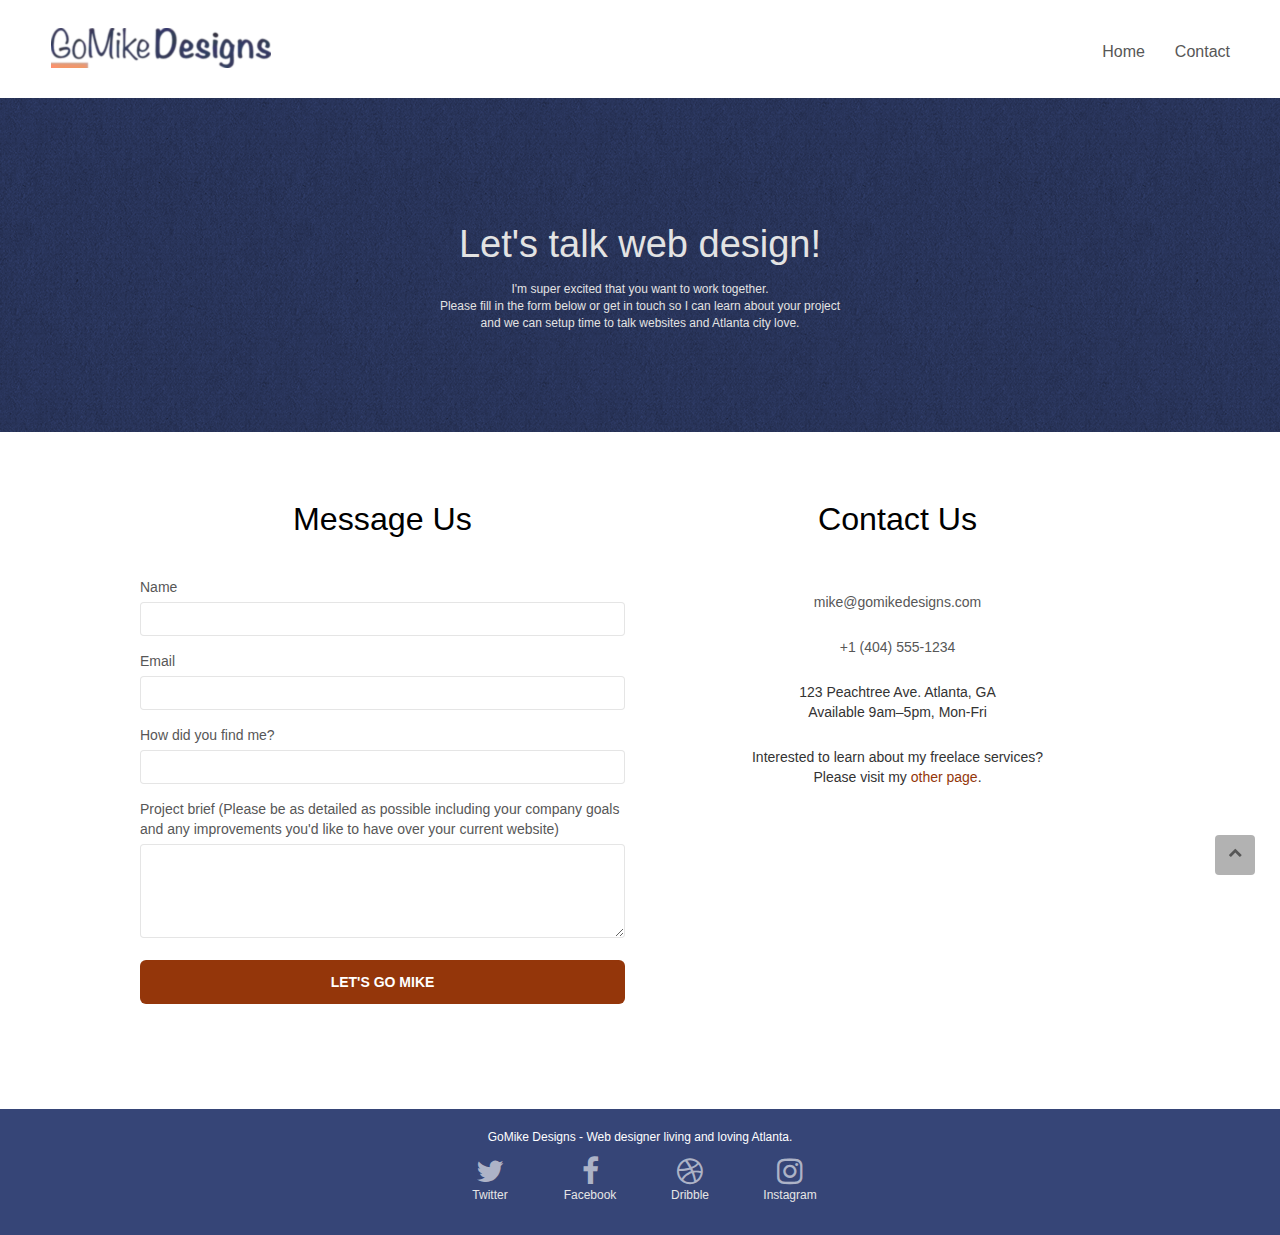
==== contact.html @ e88b7d83 "lazy image" ====
<!doctype html>
<html lang="en">

<head>
  <meta charset="utf-8">
  <meta name="description" content="I'm Mike and your should hire me to build your website">
  <meta name="viewport" content="width=device-width, initial-scale=1.0, viewport-fit=cover">
  <link rel="stylesheet" href="./css/bootstrap.min.css">
  <link rel="stylesheet" href="style.css">
  <link rel="stylesheet preload prefetch" href="./css/font.css" as="style" crossorigin="anonymous">
  <link rel="stylesheet preload prefetch" href="./css/line.css" as="style" crossorigin="anonymous">
  <link rel="shortcut icon" type="image/png" href="favicon.jpg">
  <title>GoMikeDesigns | Contact</title>
</head>

<body>
  <!-- Main container -->
  <main class="page-container">

    <!-- bloc-0 -->
    <nav class="bloc bgc-white l-bloc ">
      <div class="bloc-sm">
        <nav class="navbar row">
          <div class="navbar-header">
            <a class="navbar-brand" href="index.html"><img src="img/atlantawebdesignlogo.webp "
                alt="go mike designe logo" height="40" width="220" /></a>
            <button type="button" class="toggle" aria-label="toggle navigation" data-toggle="collapse"
              data-target=".navbar-1">
              <span class="fa fa-bars"></span>
            </button>
          </div>
          <div class="collapse navbar-collapse navbar-1">
            <ul class=" nav navbar-nav">
              <li>
                <a href="index.html">Home</a>
              </li>
              <li>
                <a href="contact.html">Contact</a>
              </li>
            </ul>
          </div>
        </nav>
      </div>
    </nav>
    <!-- bloc-0 END -->

    <!-- bloc-6 -->
    <header class="bloc bg-dots-bg bg-repeat bgc-dark-slate-blue d-bloc bloc-bg-texture texture-paper">
      <div class="container bloc-lg">
        <div class="row">
          <div class="col-sm-12">
            <h1 class="text-center hero-bloc-text tc-white">Let's talk web design!</h1>
            <p class="text-center mg-lg tc-white tight-width-whitespace">
              I'm super excited that you want to work together.<br>Please fill in the form below or get in touch so I
              can learn about your project <br>and we can setup time to talk websites and Atlanta city love.</p>
          </div>
        </div>
      </div>
    </header>
    <!-- bloc-6 END -->

    <!-- bloc-7 -->
    <div class="bloc bgc-white">
      <div class="container bloc-lg">
        <div class="row">
          <div class="col-sm-6">
            <h2 class="title-contact t-margin">Message Us</h2>
            <form>
              <div class="form-group">
                <label for="name">Name</label>
                <input id="name" class="form-control" required />
              </div>
              <div class="form-group">
                <label for="email">
                  Email
                </label>
                <input id="email" class="form-control" type="email" required />
              </div>
              <div class="form-group">
                <label for="find_me">
                  How did you find me?
                </label>
                <input class="form-control" required id="find_me" />
              </div>
              <div class="form-group">
                <label for="message">
                  Project brief (Please be as detailed as possible including your company goals and
                  any improvements you'd like to have over your current website)
                </label>
                <textarea id="message" class="form-control" rows="4" cols="50" required></textarea>
              </div>
              <button class="btn btn-lg btn-block cta-hero btn-atomic-tangerine" type="submit">
                Let's go Mike</button>
            </form>
          </div>
          <div class="col-sm-6">
            <h2 class="title-contact">Contact Us</h2>
            <ul class="list-contact">
              <li><a href="mailto:mike@gomikedesigns.com">mike@gomikedesigns.com</a></li>
              <li><a href="tel:+1(404)555-1234">+1 (404) 555-1234</a></li>
              <li>123 Peachtree Ave. Atlanta,
                GA<br>Available 9am–5pm, Mon-Fri</li>
              <li>Interested to learn about my freelace services?
                <br>Please visit my <a class="ltc-atomic-tangerine" href="index.html">other page</a>.
              </li>
            </ul>
          </div>
        </div>
      </div>
    </div>
    <!-- bloc-7 END -->

    <!-- ScrollToTop Button -->
    <a class="btn btn-d scrollToTop" onclick="scrollToTarget('1')">
      <i class="fa fa-chevron-up"></i></a>
    <!-- ScrollToTop Button END-->


    <!-- Footer - bloc-8 -->
    <footer class="bloc bgc-dark-slate-blue d-bloc">
      <div class="container bloc-sm">
        <div class="row">
          <div class="col-sm-12">
            <p class="text-center white">
              GoMike Designs - Web designer living and loving Atlanta.</p>
            <div class="row row-no-gutters social">
              <div class="col-sm-3">
                <div class="text-center">
                  <a href="twitter.com">
                    <i class="fa fa-twitter icon-md"></i>
                    <p class="link-color">Twitter</p>
                  </a>
                </div>
              </div>
              <div class="col-sm-3">
                <div class="text-center">
                  <a href="facebook.com">
                    <i class="fa fa-facebook icon-md"></i>
                    <p class="link-color">Facebook</p>
                  </a>
                </div>
              </div>
              <div class="col-sm-3">
                <div class="text-center">
                  <a href="dribble.com">
                    <i class="fa fa-dribbble icon-md"></i>
                    <p class="link-color">Dribble</p>
                  </a>
                </div>
              </div>
              <div class="col-sm-3">
                <div class="text-center">
                  <a href="instagram.com">
                    <i class="fa fa-instagram icon-md"></i>
                    <p class="link-color">Instagram</p>
                  </a>
                </div>
              </div>
            </div>
          </div>
        </div>
      </div>
    </footer>
    <!-- Footer - bloc-8 END -->

  </main>
  <!-- Main container END -->
  <script src="./js/jquery.min.js"></script>
  <script src="./js/jquery.touchSwipe.min.js"></script>
  <script src="./js/bootstrap.min.js"></script>
  <script defer src="./js/blocs.js"></script>

</body>

</html>
---- style.css ----
body {
	margin: 0;
	padding: 0;
	background: #fff;
	overflow-x: hidden;
	-webkit-font-smoothing: antialiased;
	-moz-osx-font-smoothing: grayscale;
	height: 100%;
}
a,
button {
	transition: all .3s ease-in-out;
	outline: 0 !important;
}
.bloc {
	width: 100%;
	clear: both;
	background: 50% 50% no-repeat;
	padding: 0 50px;
	-webkit-background-size: cover;
	-moz-background-size: cover;
	-o-background-size: cover;
	background-size: cover;
	position: relative;
}
.bloc .container {
	padding-left: 0;
	padding-right: 0;
}
.bloc-lg {
	padding: 100px 50px;
}
.bloc-md {
	padding: 50px;
}
.bloc-sm {
	padding: 20px 0;
}
.bg-b-edge,
.bg-br-edge,
.bg-center,
.bg-l-edge,
.bg-repeat,
.bg-t-edge {
	-webkit-background-size: auto !important;
	-moz-background-size: auto !important;
	-o-background-size: auto !important;
	background-size: auto !important;
}
.bg-repeat {
	background: repeat;
}
.bg-t-edge {
	background: top no-repeat;
}
.bloc-bg-texture::before {
	content: "";
	background-size: 2px 2px;
	position: absolute;
	top: 0;
	bottom: 0;
	left: 0;
	right: 0;
}
.texture-paper::before {
	background: url(img/texture-paper.webp);
	background-size: 280px 280px;
}
.b-parallax {
	background-attachment: fixed;
}
.d-bloc {
	color: rgba(255, 255, 255, .7);
}
.d-bloc button:hover {
	color: rgba(255, 255, 255, .9);
}
.d-bloc .a-btn,
.d-bloc .navbar a,
.d-bloc .navbar-brand,
.d-bloc a .icon-lg,
.d-bloc a .icon-md,
.d-bloc a .icon-sm,
.d-bloc h1 a,
.d-bloc h2 a,
.d-bloc h3 a,
.d-bloc h4 a,
.d-bloc h5 a,
.d-bloc h6 a,
.d-bloc p a {
	color: rgba(255, 255, 255, .6);
}
.d-bloc .a-btn:hover,
.d-bloc .navbar a:hover,
.d-bloc .navbar-brand:hover,
.d-bloc a:hover .icon-lg,
.d-bloc a:hover .icon-md,
.d-bloc a:hover .icon-sm,
.d-bloc h1 a:hover,
.d-bloc h2 a:hover,
.d-bloc h3 a:hover,
.d-bloc h4 a:hover,
.d-bloc h5 a:hover,
.d-bloc h6 a:hover,
.d-bloc p a:hover {
	color: rgba(255, 255, 255, 1);
}
.d-bloc .navbar-toggle .icon-bar {
	background: rgba(255, 255, 255, 1);
}
.l-bloc {
	color: rgba(0, 0, 0, .5);
}
.l-bloc button:hover {
	color: rgba(0, 0, 0, .7);
}
.l-bloc .a-btn,
.l-bloc .navbar a,
.l-bloc .navbar-brand,
.l-bloc a .icon-lg,
.l-bloc a .icon-md,
.l-bloc a .icon-sm,
.l-bloc h1 a,
.l-bloc h2 a,
.l-bloc h3 a,
.l-bloc h4 a,
.l-bloc h5 a,
.l-bloc h6 a,
.l-bloc p a {
	color: rgba(0, 0, 0, .6);
}
.l-bloc .a-btn:hover,
.l-bloc .navbar a:hover,
.l-bloc .navbar-brand:hover,
.l-bloc a:hover .icon-lg,
.l-bloc a:hover .icon-md,
.l-bloc a:hover .icon-sm,
.l-bloc h1 a:hover,
.l-bloc h2 a:hover,
.l-bloc h3 a:hover,
.l-bloc h4 a:hover,
.l-bloc h5 a:hover,
.l-bloc h6 a:hover,
.l-bloc p a:hover {
	color: rgba(0, 0, 0, 1);
}
.l-bloc .navbar-toggle .icon-bar {
	color: rgba(0, 0, 0, .6);
}
.voffset {
	margin-top: 30px;
}
.voffset-lg {
	margin-top: 80px;
}
.row-no-gutters {
	margin-right: 0;
	margin-left: 0;
}
.row.row-no-gutters > [class*=" col-"],
.row.row-no-gutters > [class^=col-] {
	padding-right: 0;
	padding-left: 0;
}

.navbar {
	margin-bottom: 0;
	z-index: 1;
}
.navbar-brand {
	height: auto;
	padding: 3px 15px;
	font-size: 25px;
	font-weight: 400;
	font-weight: 600;
	line-height: 44px;
}
.navbar-brand img {
	max-height: 200px;
	margin: 0 5px 0 0;
	display: inline;
}
.navbar-brand img[src$=svg] {
	min-width: 100px;
}
.nav-center .navbar-brand img {
	margin: 0;
}
.navbar .nav {
	padding-top: 2px;
	margin-right: -16px;
	float: right;
	z-index: 1;
}
.nav > li {
	float: left;
	margin-top: 4px;
	font-size: 16px;
}
.nav > li a:focus,
.nav > li a:hover {
	background: 0 0;
}

.navbar-toggle:hover {
	background: 0 0 !important;
}
.navbar-toggle .icon-bar {
	background-color: rgba(0, 0, 0, .5);
	width: 26px;
}
@media (min-width: 768px) {
	.site-navigation {
		position: absolute;
		top: 50%;
		right: 20px;
		transform: translate(0, -50%);
		-webkit-transform: translateY(-50%);
	}
	.nav-center {
		text-align: center;
	}
	.nav-center .navbar-header {
		width: 100%;
	}
	.nav-center .nav > li,
	.nav-center .navbar-brand,
	.nav-center .navbar-header {
		float: none;
		display: inline-block;
	}
	.nav-center .site-navigation {
		position: relative;
		width: 100%;
		right: 0;
		margin-right: 0;
		margin-top: 20px;
	}
}
.nav > li > .dropdown a {
	background: 0 0 !important;
	display: block;
	padding: 14px 15px;
}
.mg-md {
	margin-top: 10px;
	margin-bottom: 20px;
}
.mg-lg {
	margin-top: 10px;
	margin-bottom: 40px;
}
.btn {
	margin: 0 5px 5px 0;
}
.btn-d,
.btn-d:focus,
.btn-d:hover {
	color: #fff;
	background: rgba(0, 0, 0, .3);
}
button {
	outline: 0 !important;
}
.btn-rd {
	border-radius: 40px;
}
.btn-clean {
	border: 1px solid rgba(0, 0, 0, .08);
	border-bottom-color: rgba(0, 0, 0, .1);
	text-shadow: 0 1px 0 rgba(0, 0, 1, .1);
	box-shadow: 0 1px 3px rgba(0, 0, 1, .25), inset 0 1px 0 0 rgba(255, 255, 255, .15);
}
.icon-md {
	font-size: 30px !important;
}
.icon-lg {
	font-size: 60px !important;
}
.sm-shadow {
	text-shadow: 0 1px 2px rgba(0, 0, 0, .3);
}
.form-control {
	border-color: rgba(0, 0, 0, .1);
	box-shadow: none;
}
.scrollToTop {
	width: 40px;
	height: 40px;
	position: fixed;
	bottom: 20px;
	right: 20px;
	opacity: 1;
	z-index: 500;
	transition: all .3s ease-in-out;
}
.scrollToTop span {
	margin-top: 6px;
}
a[data-lightbox] {
	position: relative;
	display: block;
	text-align: center;
}
a[data-lightbox]:hover::before {
	content: "+";
	font-family: HelveticaNeue-Light, "Helvetica Neue Light", "Helvetica Neue", Helvetica, Arial;
	font-size: 32px;
	width: 50px;
	height: 50px;
	line-height: 50px;
	margin-left: -25px;
	border-radius: 50%;
	background: rgba(0, 0, 0, .6);
	color: #fff;
	font-weight: 100;
	z-index: 1;
	position: absolute;
	top: 50%;
	transform: translateY(-50%);
	-webkit-transform: translateY(-50%);
}
a[data-lightbox]:hover img {
	opacity: .6;
	-webkit-animation-fill-mode: none;
	animation-fill-mode: none;
}
.lightbox-caption {
	padding: 20px;
	color: #fff;
	background: rgba(0, 0, 0, .5);
	position: absolute;
	left: 15px;
	right: 15px;
	bottom: 0px;
}

.snapshot-lb .lightbox-caption {
	padding: 0;
	color: rgba(0, 0, 0, .5);
	background: 0 0;
	text-align: center;
}
.btn,
a,
h1,
h2,
h3,
h4,
h5,
h6,
label,
p {
	font-family: helvetica;
	font-weight: 400;
	color: #575757 !important;
}
.container {
	max-width: 1000px;
}
.hero-bloc-text {
	font-size: 38px;
}
p {
	font-size: 12px;
}
.tight-width-whitespace {
	max-width: 600px;
	margin: auto auto auto auto;
}
.h1 {
	font-size: 20px;
	font-family: "Open Sans";
}
.cta-hero {
	margin-top: 22px;
	color: #fff !important;
	text-transform: uppercase;
	padding: 12px 28px 12px 28px;
	font-size: 1em;
	font-weight: 700;
}
.social {
	max-width: 400px;
	margin: auto auto auto auto;
}
h2 {
	line-height: 1.4em;
	color: #000 !important;
	font-size: 2.3em;
}
.mrg-bloc {
	margin: 50px 0px;
}
.title-img {
	font-size: 15px;
	text-transform: uppercase;
	font-weight: 700;
	color: #333 !important;
}
.med-width-whitespace {
	max-width: 800px;
	margin: 50px auto auto auto;
	box-shadow: 0 0 0 #000;
}
h1 {
	color: #333 !important;
}
.icons {
	margin-bottom: 14px;
	margin-top: 24px;
}
.white {
	color: #fff !important;
}
.portfolio-thumb {
	margin-bottom: 24px;
}
.portfolio-row {
	margin-bottom: 44px;
	margin-top: 50px;
}
.black-background {
	background-color: rgba(35, 31, 32, .7);
	padding: 40px 40px 40px 40px;
}
.bold-link {
	font-weight: 900;
	text-decoration: underline !important;
}
.service-header {
	font-size: 15px;
	font-weight: 700;
	text-transform: uppercase;
}
.bgc-white {
	background-color: #fff;
}
.bgc-dark-slate-blue {
	background-color: #364577;
}
.bgc-atomic-tangerine {
	background-color: #94360a;
}
.tc-white {
	color: #e3e3e3 !important;
	line-height: 1.4em;
}
.btn-atomic-tangerine {
	background: #94360a;
	color: #fff !important;
}
.btn-atomic-tangerine:hover {
	background: #c27956 !important;
	color: #fff !important;
}
.ltc-white {
	color: #fff !important;
}
.ltc-white:hover {
	color: #ccc !important;
}
.ltc-atomic-tangerine {
	color: #94360a !important;
}
.ltc-atomic-tangerine:hover {
	color: #c27956 !important;
}
.icon-dark-slate-blue {
	color: #364577 !important;
	border-color: #364577 !important;
}
.bg-dots-bg {
	background-image: url(img/dots-bg.webp);
}
.bg-lines-h2-bg {
	background-image: url(img/lines-h2-bg.webp);
}
.bg-atlanta-20made-20sign {
	background-image: url(img/atlanta-made-sign.webp);
}
.bg-atlanta-20made-20sign-20orange {
	background-image: url(img/atlanta-made-sign-orange_1.webp);
}
@media (max-width: 1024px) {
	.bloc {
		padding-left: 20px;
		padding-right: 20px;
	}
}
@media (max-width: 992px) and (min-width: 768px) {
	.navbar .nav {
		max-width: 80%;
	}
	.nav-center.navbar .nav {
		max-width: 100%;
	}
}
@media only screen and (min-width: 768px) and (max-width: 1024px) and (orientation: landscape) {
	.b-parallax {
		background-attachment: scroll;
	}
}
@media only screen and (min-width: 1024px) and (max-width: 1366px) and (-webkit-min-pixel-ratio: 1.5) {
	.b-parallax {
		background-attachment: scroll;
	}
}
@media (max-width: 991px) {
	.container {
		width: 100%;
	}
	.b-parallax {
		background-attachment: scroll;
	}
	#hero-bloc,
	.page-container {
		overflow-x: hidden;
		position: relative;
	}
	.bloc-group,
	.bloc-group .bloc {
		display: block;
		width: 100%;
	}
}
@media (max-width: 767px) {
	.page-container {
		overflow-x: hidden;
		position: relative;
	}
	h1,
	h2,
	h3,
	h4,
	h5,
	h6,
	p {
		padding-left: 10px !important;
		padding-right: 10px !important;
	}
	.b-parallax {
		background-attachment: scroll;
	}
	.navbar .nav {
		padding-top: 0;
		border-top: 1px solid rgba(0, 0, 0, .2);
		float: none !important;
	}
	.navbar.row {
		margin-left: 0;
		margin-right: 0;
	}
	.site-navigation {
		position: inherit;
		transform: none;
		-webkit-transform: none;
		-ms-transform: none;
	}
	.nav > li {
		margin-top: 0;
		border-bottom: 1px solid rgba(0, 0, 0, .1);
		background: rgba(0, 0, 0, .05);
		text-align: left;
		padding-left: 15px;
		width: 100%;
	}
	.nav > li:hover {
		background: rgba(0, 0, 0, .08);
	}
	#hero-bloc .navbar .nav {
		background: rgba(0, 0, 0, .8);
	}
	#hero-bloc .navbar .nav a {
		color: rgba(255, 255, 255, .6);
	}
	.hero {
		padding: 50px 0;
	}
	.hero-nav {
		left: -1px;
		right: -1px;
	}
	.navbar-collapse {
		padding: 0;
		overflow-x: hidden;
		-webkit-box-shadow: none;
		box-shadow: none;
	}
	.navbar-brand img {
		max-height: 40px;
		width: auto;
	}
	.bloc {
		padding-left: 0;
		padding-right: 0;
	}
	.bloc-lg {
		padding: 40px 0;
	}
	.bloc-md,
	.bloc-sm {
		padding-left: 0;
		padding-right: 0;
	}
	.a-block {
		padding: 0 10px;
	}
	.voffset {
		margin-top: 5px;
	}
	.voffset-md {
		margin-top: 20px;
	}
	.voffset-lg {
		margin-top: 30px;
	}
	form {
		padding: 5px;
	}
}
@media (max-width: 400px) {
	.bloc {
		padding-left: 0;
		padding-right: 0;
	}
}
@media (max-width: 767px) {
	.social {
		display: flex;
		justify-content: center;
		align-items: center;
	}
}
.link-color {
	color: #e6e6e6 !important;
}
blockquote {
	color: #333 !important;
	font-size: 15px;
	font-style: italic;
	line-height: 26px;
	width: 85%;
	margin: 0 auto;
	display: block;
	max-width: 565px;
}
.size-txt {
	font-size: 15px;
}
.center-img {
	margin: auto;
}
.txt_edit {
	font-size: 22px;
	font-weight: 500;
	color: #c8cbe5 !important;
}
.txt_size {
	font-size: 22px;
	font-weight: 500;
	color: #575757 !important;
}
.p-size {
	font-size: 22px !important;
	color: #a2acd2 !important;
}
.next-lightbox {
	padding: 3px 5px 3px 7px;
	right: 25px;
}
.prev-lightbox {
	padding: 3px 5px 3px 7px;
	left: 25px;
}
.next-lightbox,
.prev-lightbox {
	font-size: 20px;
	color: rgba(255, 255, 255, .9);
	background: rgba(0, 0, 0, .5);
	transition: all .2s ease-in-out;
	position: absolute;
	top: 45%;
	z-index: 1;
	opacity: 0.4;
}
.close-lightbox {
	color: #fff;
	font-size: 30px;
	position: absolute;
	top: 20px;
	right: 20px;
	z-index: 20;
	background: rgba(0, 0, 0, .5);
	border: none;
	line-height: 30px;
	opacity: 0.3;
}
#lightbox-modal .modal-dialog img {
	max-height: 90vh;
	margin: 0 auto;
}
.close-lightbox:hover,
.next-lightbox:hover,
.prev-lightbox:hover {
	opacity: 1.0;
	color: #fff;
}
.snapshot-lb .modal-body {
	padding-bottom: 45px;
}
#lightbox-modal .modal-dialog {
	width: 90%;
	max-width: 900px;
	margin: 0 auto 0;
}
.list-contact {
	list-style: none;
	padding-left: 0px;
	text-align: center;
}
.list-contact li {
	margin: 25px;
}
.title-contact {
	text-align: center;
}
@media (min-width: 767px) {
	.title-contact {
		margin-top: -35px;
		padding-bottom: 25px;
	}
	.toggle {
		display: none;
	}
}
@media (max-width: 767px) {
	.t-margin {
		margin-top: 0;
	}
	.card-margin {
		margin-bottom: 44px;
	}
}
.toggle {
	margin: 10px 10px 0 0;
	font-size: 25px;
	position: relative;
	float: right;
	margin-right: 15px;
	background-color: transparent;
	border: none;
}
---- css/font.css ----
@font-face {
	font-family: 'FontAwesome';
	src: url('../fonts/fontawesome-webfont.eot?v=4.7.0');
	src: url('../fonts/fontawesome-webfont.eot?#iefix&v=4.7.0') format('embedded-opentype'),
		url('../fonts/fontawesome-webfont.woff2?v=4.7.0') format('woff2'),
		url('../fonts/fontawesome-webfont.woff?v=4.7.0') format('woff'),
		url('../fonts/fontawesome-webfont.ttf?v=4.7.0') format('truetype'),
		url('../fonts/fontawesome-webfont.svg?v=4.7.0#fontawesomeregular') format('svg');
	font-weight: normal;
	font-style: normal;
	font-display: swap;
}
.fa {
	display: inline-block;
	font: normal normal normal 14px/1 FontAwesome;
	font-size: inherit;
	text-rendering: auto;
	-webkit-font-smoothing: antialiased;
	-moz-osx-font-smoothing: grayscale;
}

.fa-twitter-square:before {
	content: "\f081";
}
.fa-chevron-up:before {
	content: "\f077";
}

.fa-facebook-square:before {
	content: "\f082";
}
.fa-facebook-f:before,
.fa-facebook:before {
	content: "\f09a";
}
.fa-facebook-official:before {
	content: "\f230";
}
.fa-twitter:before {
	content: "\f099";
}
.fa-dribbble:before {
	content: "\f17d";
}
.fa-instagram:before {
	content: "\f16d";
}
.fa-chevron-left:before {
	content: "\f053";
}

.fa-chevron-right:before {
	content: "\f054";
}
.fa-bars:before {
	content: "\f0c9";
}
---- css/line.css ----
@font-face {
	font-family: et-line;
	src: url(../fonts/et-line.eot);
	src: url(../fonts/et-line.eot?#iefix) format('embedded-opentype'), url(../fonts/et-line.woff) format('woff'),
		url(../fonts/et-line.ttf) format('truetype'), url(../fonts/et-line.svg#et-line) format('svg');
	font-weight: 400;
	font-style: normal;
	font-display: swap;
}
.et-icon-browser:before {
	content: "\e00c";
}
.et-icon-presentation:before {
	content: "\e00e";
}
.et-icon-edit:before {
	content: "\e01c";
}
.et-icon-edit,
.et-icon-browser,
.et-icon-presentation {
	font-family: et-line;
	font-style: normal;
	font-weight: 400;
	font-variant: normal;
	text-transform: none;
	line-height: 1;
	-webkit-font-smoothing: antialiased;
	-moz-osx-font-smoothing: grayscale;
	display: inline-block;
}
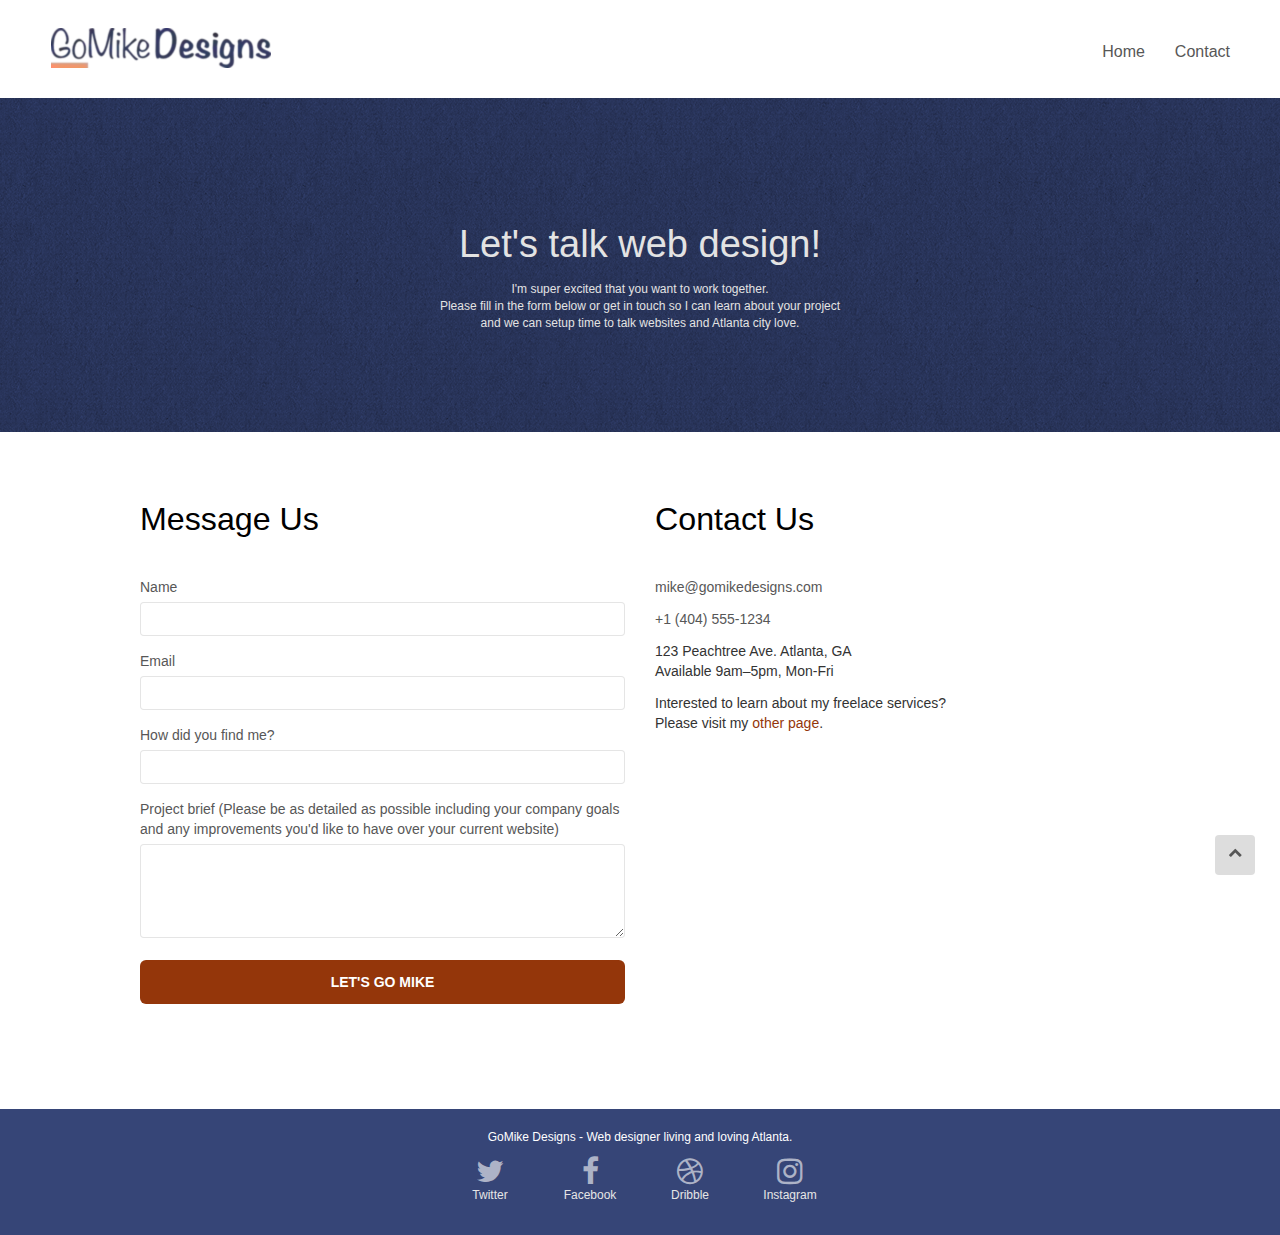
==== commit 1fabb004: "minify css" ====
--- a/contact.html
+++ b/contact.html
@@ -6,7 +6,7 @@
   <meta name="description" content="I'm Mike and your should hire me to build your website">
   <meta name="viewport" content="width=device-width, initial-scale=1.0, viewport-fit=cover">
   <link rel="stylesheet" href="./css/bootstrap.min.css">
-  <link rel="stylesheet" href="style.css">
+  <link rel="stylesheet" href="style.min.css">
   <link rel="stylesheet preload prefetch" href="./css/font.css" as="style" crossorigin="anonymous">
   <link rel="stylesheet preload prefetch" href="./css/line.css" as="style" crossorigin="anonymous">
   <link rel="shortcut icon" type="image/png" href="favicon.jpg">
@@ -65,29 +65,29 @@
         <div class="row">
           <div class="col-sm-6">
             <h2 class="title-contact t-margin">Message Us</h2>
-            <form>
+            <form action="includes/form_1.php" method="POST">
               <div class="form-group">
                 <label for="name">Name</label>
-                <input id="name" class="form-control" required />
+                <input id="name" name="name" class="form-control" required />
               </div>
               <div class="form-group">
                 <label for="email">
                   Email
                 </label>
-                <input id="email" class="form-control" type="email" required />
+                <input id="email" name="email" class="form-control" type="email" required />
               </div>
               <div class="form-group">
                 <label for="find_me">
                   How did you find me?
                 </label>
-                <input class="form-control" required id="find_me" />
+                <input class="form-control" name="input_504" required id="find_me" />
               </div>
               <div class="form-group">
                 <label for="message">
                   Project brief (Please be as detailed as possible including your company goals and
                   any improvements you'd like to have over your current website)
                 </label>
-                <textarea id="message" class="form-control" rows="4" cols="50" required></textarea>
+                <textarea id="message" name="message" class="form-control" rows="4" cols="50" required></textarea>
               </div>
               <button class="btn btn-lg btn-block cta-hero btn-atomic-tangerine" type="submit">
                 Let's go Mike</button>
@@ -126,7 +126,7 @@
             <div class="row row-no-gutters social">
               <div class="col-sm-3">
                 <div class="text-center">
-                  <a href="twitter.com">
+                  <a href="https://www.Twitter.com" target="_blank" rel="noreferrer">
                     <i class="fa fa-twitter icon-md"></i>
                     <p class="link-color">Twitter</p>
                   </a>
@@ -134,7 +134,7 @@
               </div>
               <div class="col-sm-3">
                 <div class="text-center">
-                  <a href="facebook.com">
+                  <a href="https://www.facebook.com/" target="_blank" rel="noreferrer">
                     <i class="fa fa-facebook icon-md"></i>
                     <p class="link-color">Facebook</p>
                   </a>
@@ -142,7 +142,7 @@
               </div>
               <div class="col-sm-3">
                 <div class="text-center">
-                  <a href="dribble.com">
+                  <a href="https://www.Dribble.com" target="_blank" rel="noreferrer">
                     <i class="fa fa-dribbble icon-md"></i>
                     <p class="link-color">Dribble</p>
                   </a>
@@ -150,7 +150,7 @@
               </div>
               <div class="col-sm-3">
                 <div class="text-center">
-                  <a href="instagram.com">
+                  <a href="https://www.Instagram.com" target="_blank" rel="noreferrer">
                     <i class="fa fa-instagram icon-md"></i>
                     <p class="link-color">Instagram</p>
                   </a>
--- a/style.min.css
+++ b/style.min.css
@@ -0,0 +1 @@
+body{margin:0;padding:0;background:#fff;overflow-x:hidden;-webkit-font-smoothing:antialiased;-moz-osx-font-smoothing:grayscale;height:100%}a,button{transition:all .3s ease-in-out;outline:0!important}.bloc{width:100%;clear:both;background:50% 50% no-repeat;padding:0 50px;-webkit-background-size:cover;-moz-background-size:cover;-o-background-size:cover;background-size:cover;position:relative}.bloc .container{padding-left:0;padding-right:0}.bloc-lg{padding:100px 50px}.bloc-md{padding:50px}.bloc-sm{padding:20px 0}.bg-b-edge,.bg-br-edge,.bg-center,.bg-l-edge,.bg-repeat,.bg-t-edge{-webkit-background-size:auto!important;-moz-background-size:auto!important;-o-background-size:auto!important;background-size:auto!important}.bg-repeat{background:repeat}.bg-t-edge{background:top no-repeat}.bloc-bg-texture::before{content:"";background-size:2px 2px;position:absolute;top:0;bottom:0;left:0;right:0}.texture-paper::before{background:url(img/texture-paper.webp);background-size:280px 280px}.b-parallax{background-attachment:fixed}.d-bloc{color:rgba(255,255,255,.7)}.d-bloc button:hover{color:rgba(255,255,255,.9)}.d-bloc .a-btn,.d-bloc .navbar a,.d-bloc .navbar-brand,.d-bloc a .icon-lg,.d-bloc a .icon-md,.d-bloc a .icon-sm,.d-bloc h1 a,.d-bloc h2 a,.d-bloc h3 a,.d-bloc h4 a,.d-bloc h5 a,.d-bloc h6 a,.d-bloc p a{color:rgba(255,255,255,.6)}.d-bloc .a-btn:hover,.d-bloc .navbar a:hover,.d-bloc .navbar-brand:hover,.d-bloc a:hover .icon-lg,.d-bloc a:hover .icon-md,.d-bloc a:hover .icon-sm,.d-bloc h1 a:hover,.d-bloc h2 a:hover,.d-bloc h3 a:hover,.d-bloc h4 a:hover,.d-bloc h5 a:hover,.d-bloc h6 a:hover,.d-bloc p a:hover{color:#fff}.d-bloc .navbar-toggle .icon-bar{background:#fff}.l-bloc{color:rgba(0,0,0,.5)}.l-bloc button:hover{color:rgba(0,0,0,.7)}.l-bloc .a-btn,.l-bloc .navbar a,.l-bloc .navbar-brand,.l-bloc a .icon-lg,.l-bloc a .icon-md,.l-bloc a .icon-sm,.l-bloc h1 a,.l-bloc h2 a,.l-bloc h3 a,.l-bloc h4 a,.l-bloc h5 a,.l-bloc h6 a,.l-bloc p a{color:rgba(0,0,0,.6)}.l-bloc .a-btn:hover,.l-bloc .navbar a:hover,.l-bloc .navbar-brand:hover,.l-bloc a:hover .icon-lg,.l-bloc a:hover .icon-md,.l-bloc a:hover .icon-sm,.l-bloc h1 a:hover,.l-bloc h2 a:hover,.l-bloc h3 a:hover,.l-bloc h4 a:hover,.l-bloc h5 a:hover,.l-bloc h6 a:hover,.l-bloc p a:hover{color:#000}.l-bloc .navbar-toggle .icon-bar{color:rgba(0,0,0,.6)}.voffset{margin-top:30px}.voffset-lg{margin-top:80px}.row-no-gutters{margin-right:0;margin-left:0}.row.row-no-gutters>[class*=" col-"],.row.row-no-gutters>[class^=col-]{padding-right:0;padding-left:0}.navbar{margin-bottom:0;z-index:1}.navbar-brand{height:auto;padding:3px 15px;font-size:25px;font-weight:400;font-weight:600;line-height:44px}.navbar-brand img{max-height:200px;margin:0 5px 0 0;display:inline}.navbar-brand img[src$=svg]{min-width:100px}.nav-center .navbar-brand img{margin:0}.navbar .nav{padding-top:2px;margin-right:-16px;float:right;z-index:1}.nav>li{float:left;margin-top:4px;font-size:16px}.nav>li a:focus,.nav>li a:hover{background:0 0}.navbar-toggle:hover{background:0 0!important}.navbar-toggle .icon-bar{background-color:rgba(0,0,0,.5);width:26px}@media (min-width:768px){.site-navigation{position:absolute;top:50%;right:20px;transform:translate(0,-50%);-webkit-transform:translateY(-50%)}.nav-center{text-align:center}.nav-center .navbar-header{width:100%}.nav-center .nav>li,.nav-center .navbar-brand,.nav-center .navbar-header{float:none;display:inline-block}.nav-center .site-navigation{position:relative;width:100%;right:0;margin-right:0;margin-top:20px}}.nav>li>.dropdown a{background:0 0!important;display:block;padding:14px 15px}.mg-md{margin-top:10px;margin-bottom:20px}.mg-lg{margin-top:10px;margin-bottom:40px}.btn{margin:0 5px 5px 0}.btn-d,.btn-d:focus,.btn-d:hover{color:#fff;background:#ddd}button{outline:0!important}.btn-rd{border-radius:40px}.btn-clean{border:1px solid rgba(0,0,0,.08);border-bottom-color:rgba(0,0,0,.1);text-shadow:0 1px 0 rgba(0,0,1,.1);box-shadow:0 1px 3px rgba(0,0,1,.25),inset 0 1px 0 0 rgba(255,255,255,.15)}.icon-md{font-size:30px!important}.icon-lg{font-size:60px!important}.sm-shadow{text-shadow:0 1px 2px rgba(0,0,0,.3)}.form-control{border-color:rgba(0,0,0,.1);box-shadow:none}.scrollToTop{width:40px;height:40px;position:fixed;bottom:20px;right:20px;opacity:1;z-index:500;transition:all .3s ease-in-out}.scrollToTop span{margin-top:6px}a[data-lightbox]{position:relative;display:block;text-align:center}a[data-lightbox]:hover::before{content:"+";font-family:HelveticaNeue-Light,"Helvetica Neue Light","Helvetica Neue",Helvetica,Arial;font-size:32px;width:50px;height:50px;line-height:50px;margin-left:-25px;border-radius:50%;background:rgba(0,0,0,.6);color:#fff;font-weight:100;z-index:1;position:absolute;top:50%;transform:translateY(-50%);-webkit-transform:translateY(-50%)}a[data-lightbox]:hover img{opacity:.6;-webkit-animation-fill-mode:none;animation-fill-mode:none}.lightbox-caption{padding:20px;color:#fff;background:rgba(0,0,0,.5);position:absolute;left:15px;right:15px;bottom:0}.snapshot-lb .lightbox-caption{padding:0;color:rgba(0,0,0,.5);background:0 0;text-align:center}.btn,a,h1,h2,h3,h4,h5,h6,label,p{font-family:helvetica;font-weight:400;color:#575757!important}.container{max-width:1000px}.hero-bloc-text{font-size:38px}p{font-size:12px}.tight-width-whitespace{max-width:600px;margin:auto auto auto auto}.h1{font-size:20px;font-family:"Open Sans"}.cta-hero{margin-top:22px;color:#fff!important;text-transform:uppercase;padding:12px 28px 12px 28px;font-size:1em;font-weight:700}.social{max-width:400px;margin:auto auto auto auto}h2{line-height:1.4em;color:#000!important;font-size:2.3em}.mrg-bloc{margin:50px 0}.title-img{font-size:15px;text-transform:uppercase;font-weight:700;color:#333!important}.med-width-whitespace{max-width:800px;margin:50px auto auto auto;box-shadow:0 0 0 #000}h1{color:#333!important}.icons{margin-bottom:14px;margin-top:24px}.white{color:#fff!important}.portfolio-thumb{margin-bottom:24px}.portfolio-row{margin-bottom:44px;margin-top:50px}.black-background{background-color:rgba(35,31,32,.7);padding:40px 40px 40px 40px}.bold-link{font-weight:900;text-decoration:underline!important}.service-header{font-size:15px;font-weight:700;text-transform:uppercase}.bgc-white{background-color:#fff}.bgc-dark-slate-blue{background-color:#364577}.bgc-atomic-tangerine{background-color:#94360a}.tc-white{color:#e3e3e3!important;line-height:1.4em}.btn-atomic-tangerine{background:#94360a;color:#fff!important}.btn-atomic-tangerine:hover{background:#c27956!important;color:#fff!important}.ltc-white{color:#fff!important}.ltc-white:hover{color:#ccc!important}.ltc-atomic-tangerine{color:#94360a!important}.ltc-atomic-tangerine:hover{color:#c27956!important}.icon-dark-slate-blue{color:#364577!important;border-color:#364577!important}.bg-dots-bg{background-image:url(img/dots-bg.webp)}.bg-lines-h2-bg{background-image:url(img/lines-h2-bg.webp)}.bg-atlanta-20made-20sign{background-image:url(img/atlanta-made-sign.webp)}.bg-atlanta-20made-20sign-20orange{background-image:url(img/atlanta-made-sign-orange_1.webp)}@media (max-width:1024px){.bloc{padding-left:20px;padding-right:20px}}@media (max-width:992px) and (min-width:768px){.navbar .nav{max-width:80%}.nav-center.navbar .nav{max-width:100%}}@media only screen and (min-width:768px) and (max-width:1024px) and (orientation:landscape){.b-parallax{background-attachment:scroll}}@media only screen and (min-width:1024px) and (max-width:1366px) and (-webkit-min-pixel-ratio:1.5){.b-parallax{background-attachment:scroll}}@media (max-width:991px){.container{width:100%}.b-parallax{background-attachment:scroll}#hero-bloc,.page-container{overflow-x:hidden;position:relative}.bloc-group,.bloc-group .bloc{display:block;width:100%}}@media (max-width:767px){.page-container{overflow-x:hidden;position:relative}h1,h2,h3,h4,h5,h6,p{padding-left:10px!important;padding-right:10px!important}.b-parallax{background-attachment:scroll}.navbar .nav{padding-top:0;border-top:1px solid rgba(0,0,0,.2);float:none!important}.navbar.row{margin-left:0;margin-right:0}.site-navigation{position:inherit;transform:none;-webkit-transform:none;-ms-transform:none}.nav>li{margin-top:0;border-bottom:1px solid rgba(0,0,0,.1);background:rgba(0,0,0,.05);text-align:left;padding-left:15px;width:100%}.nav>li:hover{background:rgba(0,0,0,.08)}#hero-bloc .navbar .nav{background:rgba(0,0,0,.8)}#hero-bloc .navbar .nav a{color:rgba(255,255,255,.6)}.hero{padding:50px 0}.hero-nav{left:-1px;right:-1px}.navbar-collapse{padding:0;overflow-x:hidden;-webkit-box-shadow:none;box-shadow:none}.navbar-brand img{max-height:40px;width:auto}.bloc{padding-left:0;padding-right:0}.bloc-lg{padding:40px 0}.bloc-md,.bloc-sm{padding-left:0;padding-right:0}.a-block{padding:0 10px}.voffset{margin-top:5px}.voffset-md{margin-top:20px}.voffset-lg{margin-top:30px}form{padding:5px 10px 5px 10px}.list-contact{padding-left:10px!important}}@media (max-width:400px){.bloc{padding-left:0;padding-right:0}}@media (max-width:767px){.social{display:flex;justify-content:center;align-items:center}}.link-color{color:#e6e6e6!important}blockquote{color:#333!important;font-size:15px;font-style:italic;line-height:26px;width:85%;margin:0 auto;display:block;max-width:565px;border-left:none}.size-txt{font-size:15px}.center-img{margin:auto}.txt_edit{font-size:22px;font-weight:500;color:#c8cbe5!important}.txt_size{font-size:22px;font-weight:500;color:#575757!important}.p-size{font-size:22px!important;color:#a2acd2!important}.next-lightbox{padding:3px 5px 3px 7px;right:25px}.prev-lightbox{padding:3px 5px 3px 7px;left:25px}.next-lightbox,.prev-lightbox{font-size:20px;color:rgba(255,255,255,.9);background:rgba(0,0,0,.5);transition:all .2s ease-in-out;position:absolute;top:45%;z-index:1;opacity:.4}.close-lightbox{color:#fff;font-size:30px;position:absolute;top:20px;right:20px;z-index:20;background:rgba(0,0,0,.5);border:none;line-height:30px;opacity:.3}#lightbox-modal .modal-dialog img{max-height:90vh;margin:0 auto}.close-lightbox:hover,.next-lightbox:hover,.prev-lightbox:hover{opacity:1;color:#fff}.snapshot-lb .modal-body{padding-bottom:45px}#lightbox-modal .modal-dialog{width:90%;max-width:900px;margin:0 auto 0}.list-contact{list-style:none;padding-left:0}.list-contact li{margin-bottom:12px}@media (min-width:767px){.title-contact{margin-top:-35px;padding-bottom:25px}.toggle{display:none}}@media (max-width:767px){.t-margin{margin-top:0}.card-margin{margin-bottom:44px}}.toggle{margin:10px 10px 0 0;font-size:25px;position:relative;float:right;margin-right:15px;background-color:transparent;border:none}cite{color:#000}